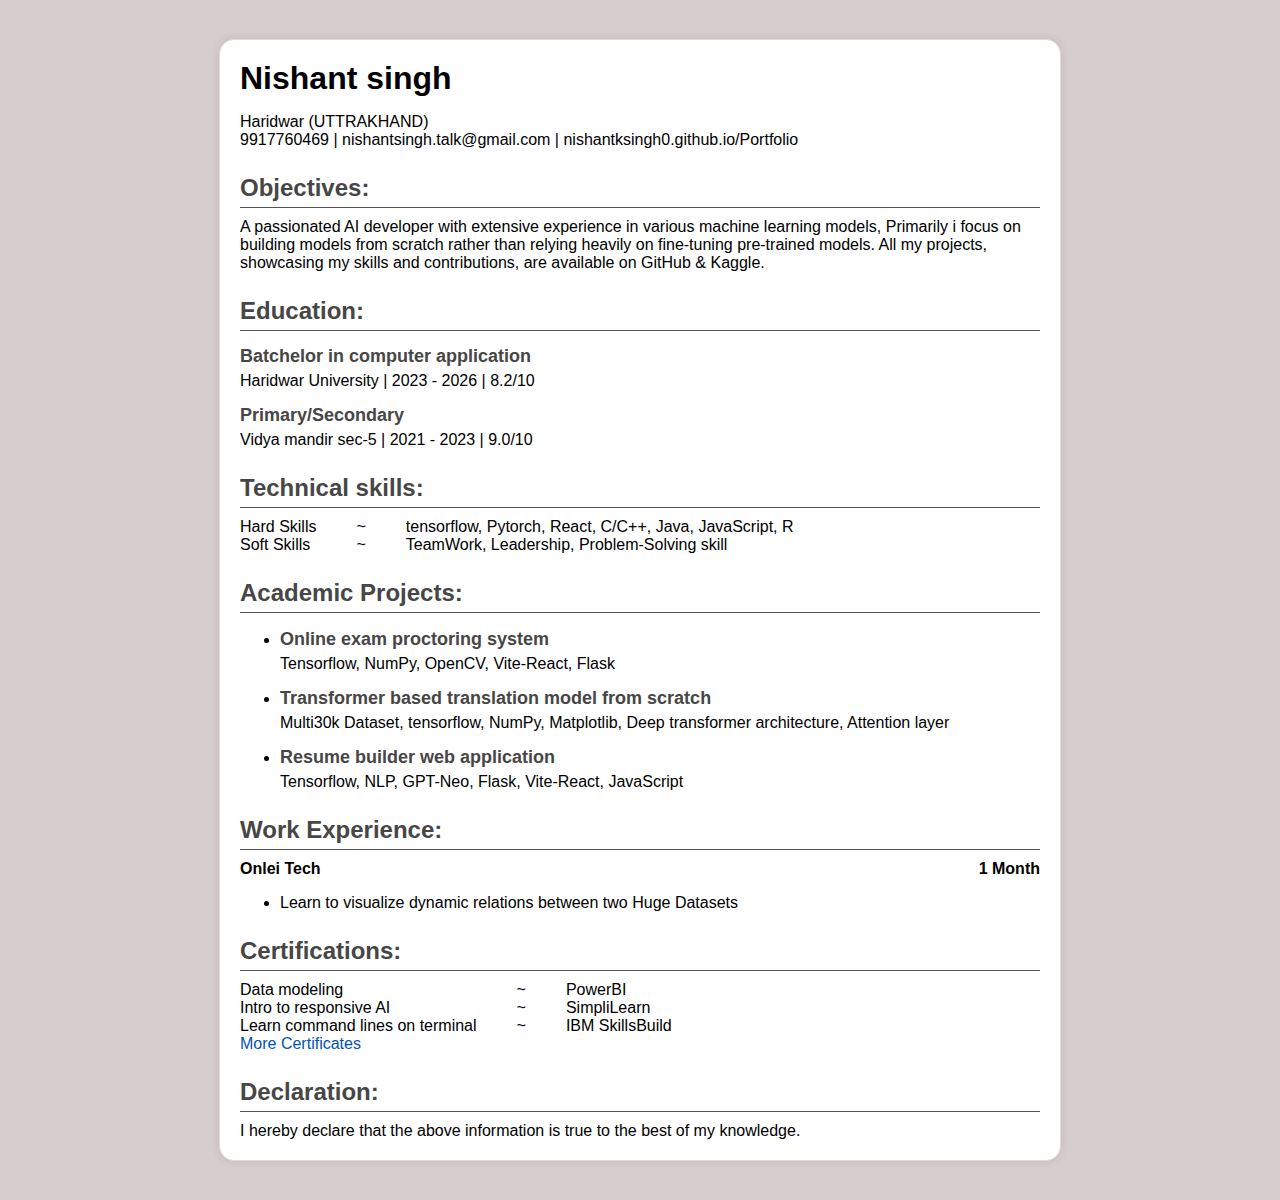
==== Resume/index.html @ e18cc23f "Add files via upload" ====
<DOCTYPE html>
   <html lang="en">
   <head>
      <meta charset="UTF-8">
      <meta name="viewport" content="width=device-width, initial-scale=1.0">
       <link rel="icon" type="image/png" href="./Img/N.png" />
       <style>
         body {
            font-family: Arial, sans-serif;
            margin: 0;
            padding: 0;
            background-color: #d6cece;
            display: flex;
            justify-content: center;
            align-items: center;
            height: 1200px;         /* (W/H) Ratio should be 0.7069 */
         }
         
         .resume {
            width: 800px;           /* (W/H) Ratio should be 0.7069 */
            /* height: 1131px; */
            background: #ffffff;
            border: 1px solid #ddd;
            border-radius: 15px;
            padding: 20px;
            box-shadow: 0 0 10px rgba(0, 0, 0, 0.1);
         }
         
         .NoneDecoration{
            text-decoration: none;
            color: rgb(1, 82, 187);
         }
         
         .title{
            font-size: 24px;
            font-weight: bold;
            color: #474646;
            margin-bottom: 10px;
            border-bottom: 1px solid #535351;
            padding-bottom: 5px;
         }
         
         .contacts h1{
            margin: 0%;
         }
         
         .subtitle,.item-title{
            font-size: 18px;
            font-weight: bold;
            color: #474646;
            margin-bottom: 5px;
            margin-top: 15px;
         }
         
         .Conts{
            margin-top: 25px;
         }
         
         .subcont{
            display: flex;
            /* justify-content: space-between; */
         }
         .subcont .left{
            padding-right: 40px;
         }
         .subcont .mid{
            padding-right: 40px;
         }
         
         .contacts a{
            text-decoration: none;
            color: black;
         }
         
         .Conts .internship{
            display: flex;
            margin-bottom: 2px;
            justify-content: space-between;
         }
       </style>
       <link rel="stylesheet" href="https://cdnjs.cloudflare.com/ajax/libs/font-awesome/5.15.3/css/all.min.css">
      <title>Template 7</title>
   </head>
   <body>
      <div class="resume">
         <div class="contacts">
            <h1>Nishant singh</h1>
            <p>Haridwar (UTTRAKHAND) <br>9917760469 | <a href="mailto:nishantsingh.talk@gmail.com" target="_blank">nishantsingh.talk@gmail.com</a> | <a href="nishantksingh0.github.io/Portfolio" target="_blank">nishantksingh0.github.io/Portfolio<a></p>
         </div>
         <div class="Conts">
            <div class="title">Objectives:</div>
            A passionated AI developer with extensive experience in various machine learning models, Primarily i focus on building models from scratch rather than relying heavily on fine-tuning pre-trained models. All my projects, showcasing my skills and contributions, are available on GitHub & Kaggle.
         </div>
         <div class="Conts">
            <div class="title">Education:</div>
               <div class="subtitle">Batchelor in computer application</div>
               Haridwar University | 2023 - 2026 | 8.2/10
               <div class="subtitle">Primary/Secondary</div>
               Vidya mandir sec-5 | 2021 - 2023 | 9.0/10
         </div>
         <div class="Conts">
            <div class="title">Technical skills:</div>
            <div class="subcont">
               <div class="left">Hard Skills <br>Soft Skills </div>
               <div class="mid">~ <br>~ <br></div>
               <div class="right">tensorflow, Pytorch, React, C/C++, Java, JavaScript, R<br>TeamWork, Leadership, Problem-Solving skill <br></div>
            </div>
         </div>
         <div class="Conts">
            <div class="title">Academic Projects:</div>
            <ul>
                  <div class="Ritem">
                           <li> <div class="item-title">Online exam proctoring system </div>
                           <div> Tensorflow, NumPy, OpenCV, Vite-React, Flask </li>
                  </div>

                  <div class="Ritem">
                           <li> <div class="item-title">Transformer based translation model from scratch </div>
                           <div> Multi30k Dataset, tensorflow, NumPy, Matplotlib, Deep transformer architecture, Attention layer </li>
                  </div>
                              
                  <div class="Ritem">
                           <li> <div class="item-title">Resume builder web application </div>
                           <div> Tensorflow, NLP, GPT-Neo, Flask, Vite-React, JavaScript  </li>
                  </div>
            </ul>
         </div>
         <div class="Conts">
            <div class="title">Work Experience:</div>
               <div class="internship">
                  <div class="left"><b>Onlei Tech</b></div>
                  <div class="Right"><b>1 Month</b></div>
               </div>
               <ul>
                     <li>Learn to visualize dynamic relations between two Huge Datasets</li>
               </ul>
         </div>
         <div class="Conts">
            <div class="title">Certifications:</div>
            <div class="subcont">
               <div class="left">Data modeling<br>Intro to responsive AI<br>Learn command lines on terminal<br><a class="NoneDecoration" href="#" target="_blank">More Certificates</a></div>
               <div class="mid">~<br>~<br>~<br></div>
               <div class="right">PowerBI<br>SimpliLearn<br>IBM SkillsBuild<br></div>
            </div>
         </div>
         <div class="Conts">
            <div class="title">Declaration:</div>
            I hereby declare that the above information is true to the best of my knowledge.
         </div>
      </div>   
   </body>
   </html>
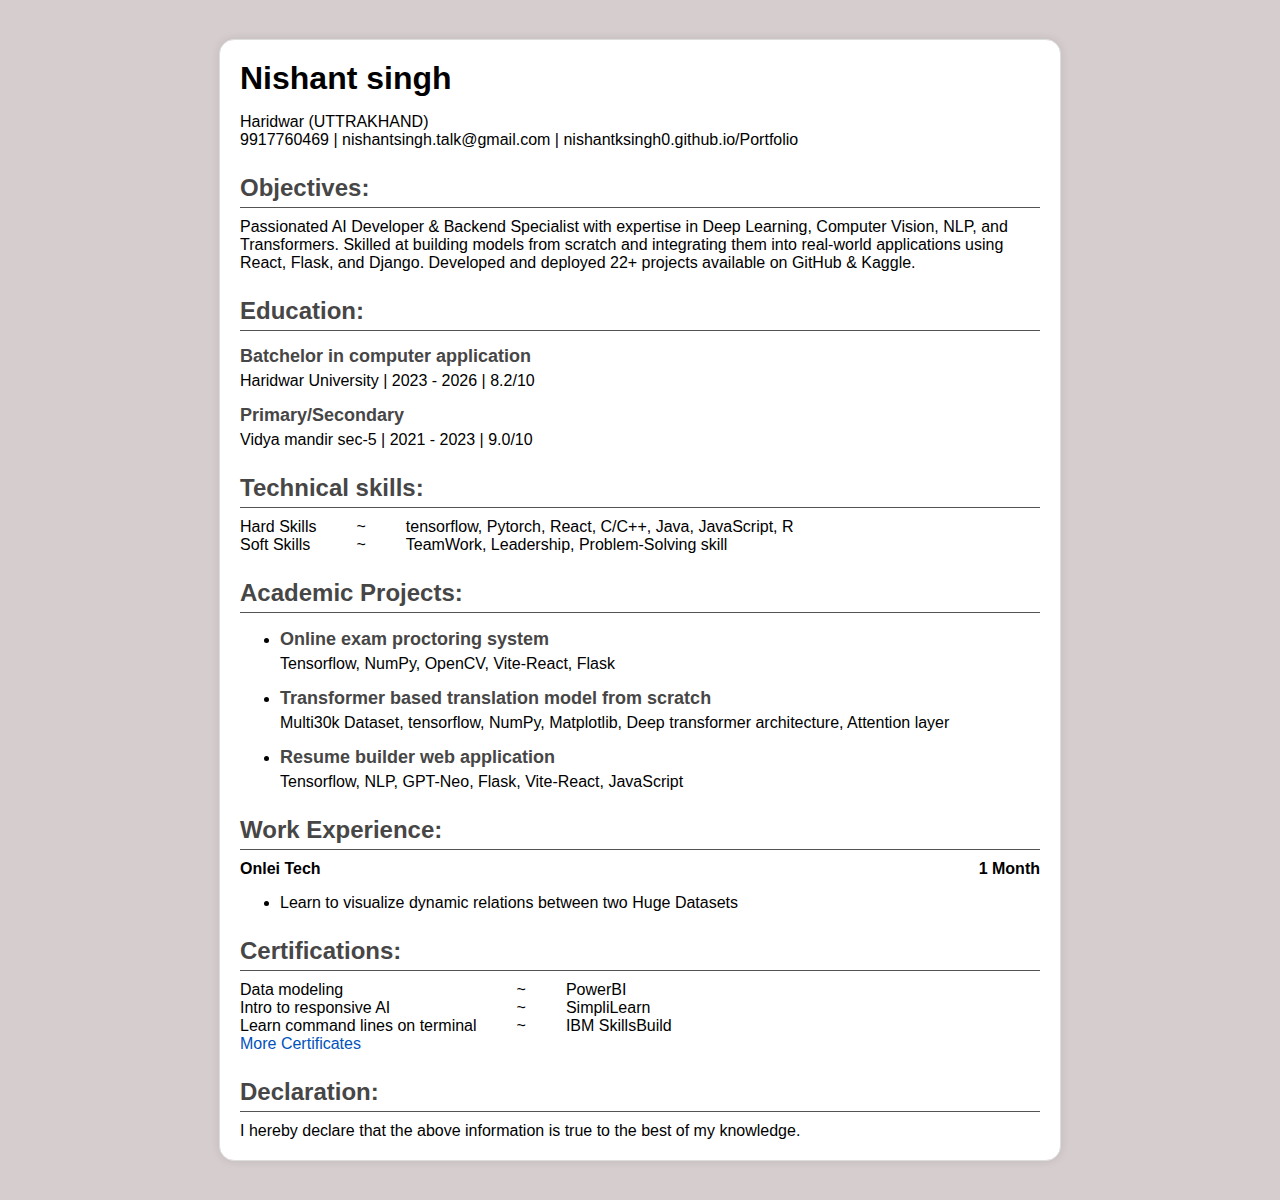
==== commit 702a664b: "Update index.html" ====
--- a/Resume/index.html
+++ b/Resume/index.html
@@ -85,11 +85,11 @@
       <div class="resume">
          <div class="contacts">
             <h1>Nishant singh</h1>
-            <p>Haridwar (UTTRAKHAND) <br>9917760469 | <a href="mailto:nishantsingh.talk@gmail.com" target="_blank">nishantsingh.talk@gmail.com</a> | <a href="nishantksingh0.github.io/Portfolio" target="_blank">nishantksingh0.github.io/Portfolio<a></p>
+            <p>Haridwar (UTTRAKHAND) <br>9917760469 | <a href="mailto:nishantsingh.talk@gmail.com" target="_blank">nishantsingh.talk@gmail.com</a> | <a href="https://nishantksingh0.github.io/" target="_blank">nishantksingh0.github.io/Portfolio<a></p>
          </div>
          <div class="Conts">
             <div class="title">Objectives:</div>
-            A passionated AI developer with extensive experience in various machine learning models, Primarily i focus on building models from scratch rather than relying heavily on fine-tuning pre-trained models. All my projects, showcasing my skills and contributions, are available on GitHub & Kaggle.
+            Passionated AI Developer & Backend Specialist with expertise in Deep Learning, Computer Vision, NLP, and Transformers. Skilled at building models from scratch and integrating them into real-world applications using React, Flask, and Django. Developed and deployed 22+ projects available on GitHub & Kaggle.
          </div>
          <div class="Conts">
             <div class="title">Education:</div>
@@ -149,4 +149,4 @@
          </div>
       </div>   
    </body>
-   </html>+   </html>
